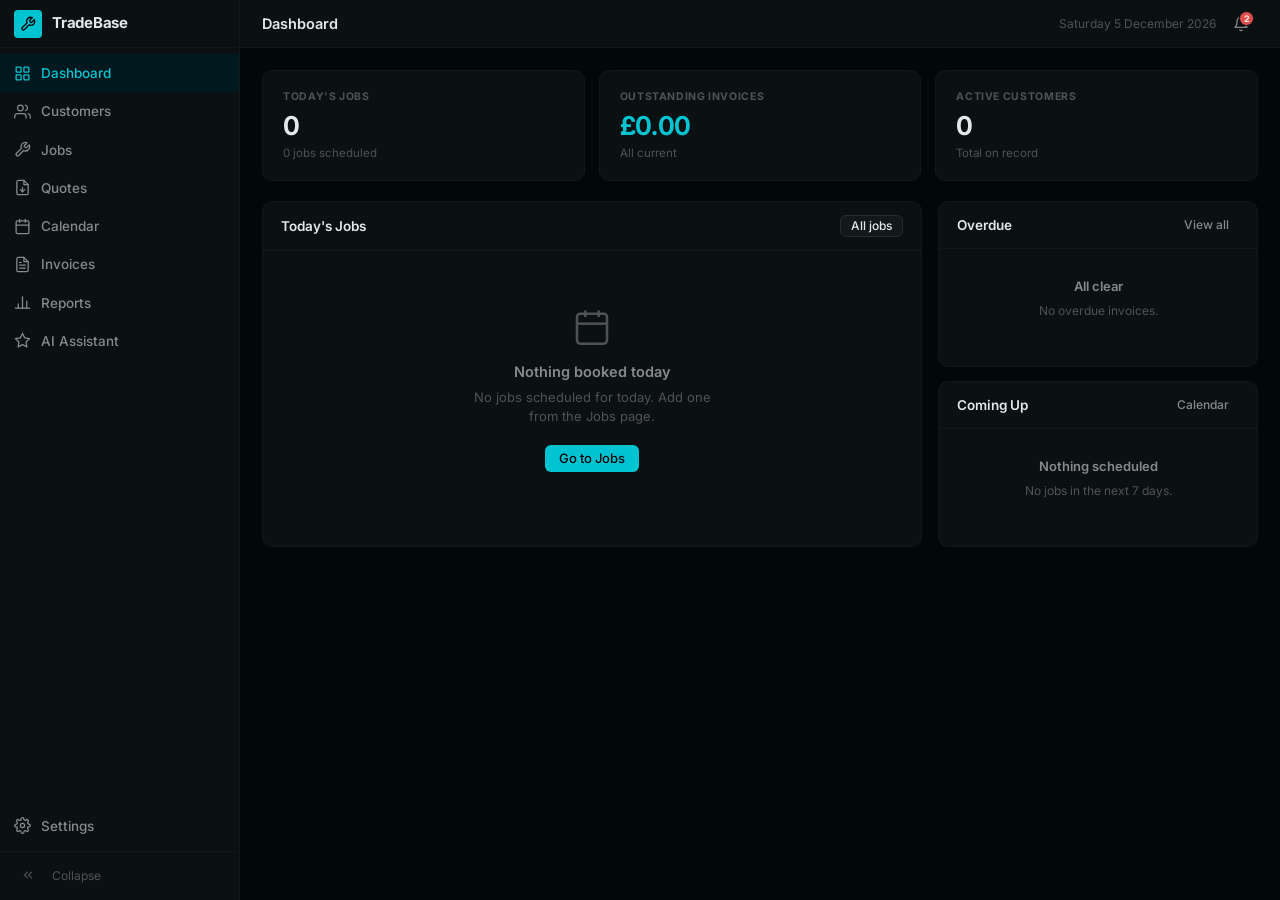
==== index.html @ b0aaab9b "Initial commit — TradeBase CRM Multi-page vanilla HTML/CSS/JS tradesman CRM. Features: Dashboard, Cu" ====
<!DOCTYPE html>
<html lang="en">
<head>
  <meta charset="UTF-8">
  <meta name="viewport" content="width=device-width, initial-scale=1.0">
  <title>Dashboard — TradeBase</title>
  <link rel="preconnect" href="https://fonts.googleapis.com">
  <link href="https://fonts.googleapis.com/css2?family=Inter:wght@400;500;600;700&display=swap" rel="stylesheet">
  <link rel="stylesheet" href="style.css">
</head>
<body>
<div class="app">
  <div id="sidebarMount"></div>

  <div class="main">
    <header class="topbar">
      <span class="page-title">Dashboard</span>
      <div class="topbar-right">
        <span id="todayLabel" style="font-size:12px;color:var(--text-3)"></span>
      </div>
    </header>
    <main class="content">

      <div class="stats-row">
        <div class="stat-block">
          <div class="stat-label">Today's Jobs</div>
          <div class="stat-value" id="statToday">0</div>
          <div class="stat-sub" id="statTodaySub"></div>
        </div>
        <div class="stat-block stat-accent">
          <div class="stat-label">Outstanding Invoices</div>
          <div class="stat-value" id="statUnpaid">£0</div>
          <div class="stat-sub" id="statUnpaidSub"></div>
        </div>
        <div class="stat-block">
          <div class="stat-label">Active Customers</div>
          <div class="stat-value" id="statCustomers">0</div>
          <div class="stat-sub">Total on record</div>
        </div>
      </div>

      <div class="dash-grid">

        <!-- Today's jobs -->
        <div class="tbl-wrap">
          <div class="tbl-top">
            <span class="tbl-title">Today's Jobs</span>
            <a href="jobs.html" class="btn btn-secondary btn-sm">All jobs</a>
          </div>
          <table>
            <thead>
              <tr>
                <th>Job</th>
                <th>Customer</th>
                <th>Location</th>
                <th>Status</th>
              </tr>
            </thead>
            <tbody id="todayJobsTbody"></tbody>
          </table>
          <div id="todayEmpty" class="empty" style="display:none">
            <svg class="empty-icon" viewBox="0 0 24 24" fill="none" stroke="currentColor" stroke-width="1.5"><rect x="3" y="4" width="18" height="18" rx="2"/><line x1="16" y1="2" x2="16" y2="6"/><line x1="8" y1="2" x2="8" y2="6"/><line x1="3" y1="10" x2="21" y2="10"/></svg>
            <p class="empty-title">Nothing booked today</p>
            <p class="empty-desc">No jobs scheduled for today. Add one from the Jobs page.</p>
            <a href="jobs.html" class="btn btn-primary">Go to Jobs</a>
          </div>
        </div>

        <!-- Right column -->
        <div style="display:flex;flex-direction:column;gap:14px">

          <!-- Overdue invoices -->
          <div class="tbl-wrap">
            <div class="tbl-top">
              <span class="tbl-title">Overdue</span>
              <a href="invoices.html" class="btn btn-ghost btn-sm">View all</a>
            </div>
            <div id="overdueList" style="padding:0 18px 4px"></div>
            <div id="overdueEmpty" class="empty" style="display:none;padding:28px 16px">
              <p class="empty-title" style="font-size:13px">All clear</p>
              <p class="empty-desc" style="font-size:12px">No overdue invoices.</p>
            </div>
          </div>

          <!-- Upcoming jobs -->
          <div class="tbl-wrap">
            <div class="tbl-top">
              <span class="tbl-title">Coming Up</span>
              <a href="calendar.html" class="btn btn-ghost btn-sm">Calendar</a>
            </div>
            <div id="upcomingList" style="padding:0 18px 4px"></div>
            <div id="upcomingEmpty" class="empty" style="display:none;padding:28px 16px">
              <p class="empty-title" style="font-size:13px">Nothing scheduled</p>
              <p class="empty-desc" style="font-size:12px">No jobs in the next 7 days.</p>
            </div>
          </div>

        </div>
      </div>

    </main>
  </div>
</div>

<div class="toast-wrap" id="toastWrap"></div>
<script src="app.js"></script>
<script>
document.getElementById('sidebarMount').outerHTML = sidebarHtml('index.html');

function render() {
  const jobs      = DB.getJobs();
  const invoices  = DB.getInvoices();
  const customers = DB.getCustomers();
  const now       = todayISO();

  // Date label
  document.getElementById('todayLabel').textContent =
    new Date().toLocaleDateString('en-GB', { weekday: 'long', day: 'numeric', month: 'long', year: 'numeric' });

  // Stats
  const todayJobs = jobs.filter(j => j.date === now);
  const unpaid    = invoices.filter(i => i.status === 'sent' || i.status === 'overdue');
  const unpaidAmt = unpaid.reduce((s, i) => s + (i.total || 0), 0);
  const overdueCount = invoices.filter(i => i.status === 'overdue').length;

  countUp(document.getElementById('statToday'),     String(todayJobs.length));
  document.getElementById('statTodaySub').textContent = todayJobs.length === 1 ? '1 job scheduled' : `${todayJobs.length} jobs scheduled`;
  countUp(document.getElementById('statUnpaid'),    fmtMoney(unpaidAmt));
  document.getElementById('statUnpaidSub').textContent = overdueCount > 0 ? `${overdueCount} overdue` : 'All current';
  countUp(document.getElementById('statCustomers'), String(customers.length));

  // Today's jobs table
  const tbody = document.getElementById('todayJobsTbody');
  const emptyEl = document.getElementById('todayEmpty');
  if (todayJobs.length === 0) {
    tbody.closest('table').style.display = 'none';
    emptyEl.style.display = 'flex';
  } else {
    tbody.closest('table').style.display = '';
    emptyEl.style.display = 'none';
    tbody.innerHTML = todayJobs.map(j => {
      const c = DB.getCustomer(j.customerId);
      return `<tr>
        <td><span style="font-weight:500">${escHtml(j.title)}</span></td>
        <td class="td-muted">${escHtml(c?.name || '—')}</td>
        <td class="td-muted" style="max-width:130px;overflow:hidden;text-overflow:ellipsis;white-space:nowrap">${escHtml(j.location || '—')}</td>
        <td>${badge(j.status)}</td>
      </tr>`;
    }).join('');
  }

  // Overdue invoices
  const overdueInvs = invoices.filter(i => i.status === 'overdue');
  const overdueList = document.getElementById('overdueList');
  const overdueEmpty = document.getElementById('overdueEmpty');
  if (overdueInvs.length === 0) {
    overdueList.style.display = 'none';
    overdueEmpty.style.display = 'flex';
  } else {
    overdueList.style.display = '';
    overdueEmpty.style.display = 'none';
    overdueList.innerHTML = overdueInvs.map(inv => {
      const c = DB.getCustomer(inv.customerId);
      return `<div class="activity-item" style="cursor:pointer" onclick="window.location='invoices.html'">
        <div class="activity-dot" style="background:var(--s-due)"></div>
        <div style="flex:1">
          <div class="activity-text"><strong>${escHtml(inv.number)}</strong> — ${escHtml(c?.name || '?')}</div>
          <div class="activity-time">Due ${fmtDate(inv.dueAt)} &middot; ${fmtMoney(inv.total)}</div>
        </div>
        <span class="badge badge-overdue">Overdue</span>
      </div>`;
    }).join('');
  }

  // Upcoming jobs (next 7 days, not today)
  const sevenDays = Array.from({ length: 7 }, (_, i) => {
    const d = new Date(); d.setDate(d.getDate() + i + 1); return d.toISOString().slice(0, 10);
  });
  const upcoming = jobs.filter(j => sevenDays.includes(j.date) && j.status !== 'completed' && j.status !== 'invoiced')
                       .sort((a, b) => a.date.localeCompare(b.date)).slice(0, 5);
  const upList  = document.getElementById('upcomingList');
  const upEmpty = document.getElementById('upcomingEmpty');
  if (upcoming.length === 0) {
    upList.style.display = 'none';
    upEmpty.style.display = 'flex';
  } else {
    upList.style.display = '';
    upEmpty.style.display = 'none';
    upList.innerHTML = upcoming.map(j => {
      const c = DB.getCustomer(j.customerId);
      return `<div class="activity-item">
        <div class="activity-dot"></div>
        <div style="flex:1">
          <div class="activity-text"><strong>${escHtml(j.title)}</strong> — ${escHtml(c?.name || '?')}</div>
          <div class="activity-time">${fmtDate(j.date)}</div>
        </div>
        ${badge(j.status)}
      </div>`;
    }).join('');
  }
}

render();
</script>
</body>
</html>
---- style.css ----
/* TradeBase CRM — Design System */

/* === TOKENS === */
:root {
  --bg:            oklch(0.12 0.012 220);
  --surface:       oklch(0.17 0.010 220);
  --surface-2:     oklch(0.21 0.010 220);
  --surface-3:     oklch(0.26 0.008 220);
  --border:        oklch(0.29 0.008 220);
  --border-subtle: oklch(0.20 0.007 220);

  --text-1: oklch(0.93 0.006 210);
  --text-2: oklch(0.63 0.005 210);
  --text-3: oklch(0.44 0.004 210);

  --accent:     oklch(0.72 0.18 200);
  --accent-dim: oklch(0.72 0.07 200);
  --accent-bg:  oklch(0.18 0.07 200);
  --accent-fg:  oklch(0.11 0.015 220);
  --accent-h:   oklch(0.78 0.18 200);

  --s-sched:    oklch(0.62 0.12 250);
  --s-sched-bg: oklch(0.17 0.05 250);
  --s-prog:     oklch(0.72 0.18 200);
  --s-prog-bg:  oklch(0.17 0.07 200);
  --s-done:     oklch(0.68 0.14 155);
  --s-done-bg:  oklch(0.17 0.05 155);
  --s-inv:      oklch(0.67 0.10 290);
  --s-inv-bg:   oklch(0.17 0.04 290);
  --s-draft:    oklch(0.50 0.005 210);
  --s-draft-bg: oklch(0.20 0.005 210);
  --s-sent:     oklch(0.62 0.12 250);
  --s-sent-bg:  oklch(0.17 0.05 250);
  --s-paid:     oklch(0.68 0.14 155);
  --s-paid-bg:  oklch(0.17 0.05 155);
  --s-due:      oklch(0.62 0.18 25);
  --s-due-bg:   oklch(0.17 0.07 25);

  --sidebar-w:   240px;
  --sidebar-col: 58px;
  --topbar-h:    48px;
  --r:    6px;
  --r-sm: 4px;
  --r-lg: 10px;

  --t-fast: 120ms ease-out;
  --t-mid:  200ms ease-out;
  --t-slow: 280ms ease-out;
}

/* === RESET === */
*, *::before, *::after { box-sizing: border-box; margin: 0; padding: 0; }
html { font-size: 14px; -webkit-font-smoothing: antialiased; text-rendering: optimizeLegibility; }
body {
  font-family: 'Inter', -apple-system, BlinkMacSystemFont, 'Segoe UI', system-ui, sans-serif;
  background: var(--bg);
  color: var(--text-1);
  line-height: 1.5;
  height: 100vh;
  overflow: hidden;
}
a { color: inherit; text-decoration: none; }
button { cursor: pointer; border: none; background: none; font: inherit; color: inherit; }
input, select, textarea { font: inherit; }

/* === LAYOUT === */
.app { display: flex; height: 100vh; overflow: hidden; }

/* === SIDEBAR === */
.sidebar {
  width: var(--sidebar-w);
  min-width: var(--sidebar-w);
  background: var(--surface);
  border-right: 1px solid var(--border-subtle);
  display: flex;
  flex-direction: column;
  transition: width var(--t-slow), min-width var(--t-slow);
  overflow: hidden;
  flex-shrink: 0;
}

.sidebar.collapsed {
  width: var(--sidebar-col);
  min-width: var(--sidebar-col);
}

.sidebar-header {
  display: flex;
  align-items: center;
  gap: 10px;
  padding: 0 14px;
  height: var(--topbar-h);
  border-bottom: 1px solid var(--border-subtle);
  overflow: hidden;
  white-space: nowrap;
  flex-shrink: 0;
}

.sidebar-logo {
  width: 28px;
  height: 28px;
  background: var(--accent);
  border-radius: var(--r-sm);
  display: flex;
  align-items: center;
  justify-content: center;
  flex-shrink: 0;
  color: var(--accent-fg);
}

.sidebar-brand {
  font-size: 15px;
  font-weight: 700;
  color: var(--text-1);
  letter-spacing: -0.015em;
  transition: opacity var(--t-mid);
}
.sidebar.collapsed .sidebar-brand { opacity: 0; pointer-events: none; }

.sidebar-nav {
  flex: 1;
  padding: 6px 0;
  overflow-y: auto;
  overflow-x: hidden;
}

.nav-item {
  display: flex;
  align-items: center;
  gap: 10px;
  padding: 9px 14px;
  color: var(--text-2);
  transition: color var(--t-fast), background var(--t-fast);
  white-space: nowrap;
  font-size: 13.5px;
  font-weight: 500;
}
.nav-item:hover { color: var(--text-1); background: var(--surface-2); }
.nav-item.active { color: var(--accent); background: var(--accent-bg); }

.nav-icon { width: 17px; height: 17px; flex-shrink: 0; stroke-width: 1.8; }

.nav-label { transition: opacity var(--t-mid); }
.sidebar.collapsed .nav-label { opacity: 0; pointer-events: none; }

.sidebar-footer {
  padding: 10px 14px;
  border-top: 1px solid var(--border-subtle);
  display: flex;
  align-items: center;
  gap: 10px;
  overflow: hidden;
  white-space: nowrap;
  flex-shrink: 0;
}

.toggle-btn {
  width: 28px;
  height: 28px;
  border-radius: var(--r-sm);
  color: var(--text-3);
  display: flex;
  align-items: center;
  justify-content: center;
  flex-shrink: 0;
  transition: color var(--t-fast), background var(--t-fast);
}
.toggle-btn:hover { color: var(--text-1); background: var(--surface-2); }

.footer-label { font-size: 12px; color: var(--text-3); transition: opacity var(--t-mid); }
.sidebar.collapsed .footer-label { opacity: 0; }

/* === MAIN === */
.main { flex: 1; display: flex; flex-direction: column; overflow: hidden; min-width: 0; }

/* === TOPBAR === */
.topbar {
  height: var(--topbar-h);
  border-bottom: 1px solid var(--border-subtle);
  display: flex;
  align-items: center;
  gap: 12px;
  padding: 0 22px;
  flex-shrink: 0;
  background: var(--surface);
}

.page-title { font-size: 14.5px; font-weight: 600; color: var(--text-1); flex: 1; }

.topbar-right { display: flex; align-items: center; gap: 8px; }

/* === CONTENT === */
.content { flex: 1; overflow-y: auto; padding: 22px; }

/* === BUTTONS === */
.btn {
  display: inline-flex;
  align-items: center;
  gap: 6px;
  padding: 7px 14px;
  border-radius: var(--r);
  font-size: 13px;
  font-weight: 500;
  transition: background var(--t-fast), color var(--t-fast), opacity var(--t-fast);
  white-space: nowrap;
  line-height: 1;
}

.btn-primary { background: var(--accent); color: var(--accent-fg); }
.btn-primary:hover { background: var(--accent-h); }

.btn-secondary { background: var(--surface-2); color: var(--text-1); border: 1px solid var(--border); }
.btn-secondary:hover { background: var(--surface-3); }

.btn-ghost { background: transparent; color: var(--text-2); }
.btn-ghost:hover { background: var(--surface-2); color: var(--text-1); }

.btn-danger { background: var(--s-due-bg); color: var(--s-due); }
.btn-danger:hover { opacity: 0.8; }

.btn-sm { padding: 4px 10px; font-size: 12px; }
.btn-xs { padding: 2px 8px; font-size: 11.5px; }

.btn svg { width: 14px; height: 14px; }

/* === BADGES === */
.badge {
  display: inline-flex;
  align-items: center;
  gap: 5px;
  padding: 2px 8px;
  border-radius: 20px;
  font-size: 11px;
  font-weight: 600;
  letter-spacing: 0.03em;
  text-transform: uppercase;
  white-space: nowrap;
}
.badge::before {
  content: '';
  width: 5px;
  height: 5px;
  border-radius: 50%;
  background: currentColor;
  flex-shrink: 0;
}

.badge-scheduled { background: var(--s-sched-bg); color: var(--s-sched); }
.badge-inprogress { background: var(--s-prog-bg); color: var(--s-prog); }
.badge-completed  { background: var(--s-done-bg); color: var(--s-done); }
.badge-invoiced   { background: var(--s-inv-bg);  color: var(--s-inv); }
.badge-draft      { background: var(--s-draft-bg); color: var(--s-draft); }
.badge-sent       { background: var(--s-sent-bg); color: var(--s-sent); }
.badge-paid       { background: var(--s-paid-bg); color: var(--s-paid); }
.badge-overdue    { background: var(--s-due-bg);  color: var(--s-due); }

/* === TABLES === */
.tbl-wrap {
  background: var(--surface);
  border: 1px solid var(--border-subtle);
  border-radius: var(--r-lg);
  overflow: hidden;
}

.tbl-top {
  display: flex;
  align-items: center;
  justify-content: space-between;
  padding: 13px 18px;
  border-bottom: 1px solid var(--border-subtle);
  gap: 12px;
  flex-wrap: wrap;
}

.tbl-title { font-size: 13.5px; font-weight: 600; }

.tbl-actions { display: flex; align-items: center; gap: 8px; }

table { width: 100%; border-collapse: collapse; }

thead th {
  text-align: left;
  padding: 9px 18px;
  font-size: 11px;
  font-weight: 600;
  color: var(--text-3);
  text-transform: uppercase;
  letter-spacing: 0.055em;
  border-bottom: 1px solid var(--border-subtle);
  white-space: nowrap;
}

tbody tr {
  border-bottom: 1px solid var(--border-subtle);
  transition: background var(--t-fast);
  cursor: default;
}
tbody tr:last-child { border-bottom: none; }
tbody tr:hover { background: var(--surface-2); }

tbody td {
  padding: 12px 18px;
  font-size: 13px;
  color: var(--text-1);
  vertical-align: middle;
}

.td-muted { color: var(--text-2); font-size: 12.5px; }
.td-num { font-variant-numeric: tabular-nums; }
.td-actions { text-align: right; }

/* === SEARCH === */
.search-wrap { position: relative; display: inline-flex; align-items: center; }
.search-icon { position: absolute; left: 9px; color: var(--text-3); pointer-events: none; width: 14px; height: 14px; }
.search-input {
  background: var(--surface-2);
  border: 1px solid var(--border);
  border-radius: var(--r);
  padding: 6px 11px 6px 30px;
  color: var(--text-1);
  font-size: 13px;
  transition: border-color var(--t-fast);
  width: 210px;
}
.search-input:focus { outline: none; border-color: var(--accent); }
.search-input::placeholder { color: var(--text-3); }

/* === FORM === */
.form-group { display: flex; flex-direction: column; gap: 5px; }

.form-label {
  font-size: 11px;
  font-weight: 600;
  color: var(--text-3);
  text-transform: uppercase;
  letter-spacing: 0.05em;
}

.form-ctrl {
  background: var(--surface-2);
  border: 1px solid var(--border);
  border-radius: var(--r);
  padding: 8px 11px;
  color: var(--text-1);
  font-size: 13.5px;
  transition: border-color var(--t-fast), background var(--t-fast);
  width: 100%;
}
.form-ctrl:focus { outline: none; border-color: var(--accent); background: var(--surface-3); }
.form-ctrl::placeholder { color: var(--text-3); }

select.form-ctrl {
  cursor: pointer;
  appearance: none;
  background-image: url("data:image/svg+xml,%3Csvg xmlns='http://www.w3.org/2000/svg' width='12' height='12' viewBox='0 0 24 24' fill='none' stroke='%23777' stroke-width='2.5'%3E%3Cpolyline points='6 9 12 15 18 9'%3E%3C/polyline%3E%3C/svg%3E");
  background-repeat: no-repeat;
  background-position: right 10px center;
  padding-right: 30px;
}

textarea.form-ctrl { resize: vertical; min-height: 72px; }

.form-grid { display: grid; grid-template-columns: 1fr 1fr; gap: 13px; }
.form-grid .span-2 { grid-column: span 2; }
.form-gap { display: flex; flex-direction: column; gap: 13px; }

.section-label {
  font-size: 10.5px;
  font-weight: 700;
  color: var(--text-3);
  text-transform: uppercase;
  letter-spacing: 0.07em;
  padding-bottom: 8px;
  border-bottom: 1px solid var(--border-subtle);
  margin-bottom: 12px;
  margin-top: 20px;
}
.section-label:first-child { margin-top: 0; }

/* === STATS === */
.stats-row {
  display: grid;
  grid-template-columns: repeat(3, 1fr);
  gap: 14px;
  margin-bottom: 20px;
}

.stat-block {
  background: var(--surface);
  border: 1px solid var(--border-subtle);
  border-radius: var(--r-lg);
  padding: 18px 20px;
}

.stat-label {
  font-size: 10.5px;
  font-weight: 700;
  color: var(--text-3);
  text-transform: uppercase;
  letter-spacing: 0.06em;
  margin-bottom: 8px;
}

.stat-value {
  font-size: 26px;
  font-weight: 700;
  color: var(--text-1);
  letter-spacing: -0.025em;
  line-height: 1;
  font-variant-numeric: tabular-nums;
}

.stat-sub { font-size: 11.5px; color: var(--text-3); margin-top: 6px; }
.stat-accent .stat-value { color: var(--accent); }

/* === DASHBOARD GRID === */
.dash-grid {
  display: grid;
  grid-template-columns: 1fr 320px;
  gap: 16px;
}

/* === ACTIVITY === */
.activity-item {
  display: flex;
  align-items: flex-start;
  gap: 11px;
  padding: 11px 0;
  border-bottom: 1px solid var(--border-subtle);
}
.activity-item:last-child { border-bottom: none; }

.activity-dot {
  width: 7px;
  height: 7px;
  border-radius: 50%;
  background: var(--accent-dim);
  flex-shrink: 0;
  margin-top: 5px;
}

.activity-text { font-size: 12.5px; color: var(--text-2); line-height: 1.45; }
.activity-text strong { color: var(--text-1); font-weight: 500; }
.activity-time { font-size: 11px; color: var(--text-3); margin-top: 2px; }

/* === FILTER CHIPS === */
.filter-bar { display: flex; align-items: center; gap: 6px; margin-bottom: 14px; flex-wrap: wrap; }

.chip {
  padding: 4px 12px;
  border-radius: 20px;
  font-size: 12px;
  font-weight: 500;
  background: var(--surface-2);
  color: var(--text-2);
  border: 1px solid var(--border-subtle);
  cursor: pointer;
  transition: all var(--t-fast);
}
.chip:hover { color: var(--text-1); background: var(--surface-3); }
.chip.active { background: var(--accent-bg); color: var(--accent); border-color: var(--accent-dim); }

/* === DRAWER === */
.overlay {
  position: fixed;
  inset: 0;
  background: oklch(0 0 0 / 0.55);
  z-index: 200;
  opacity: 0;
  pointer-events: none;
  transition: opacity var(--t-mid);
}
.overlay.open { opacity: 1; pointer-events: all; }

.drawer {
  position: fixed;
  top: 0; right: 0; bottom: 0;
  width: 520px;
  max-width: 100vw;
  background: var(--surface);
  border-left: 1px solid var(--border-subtle);
  z-index: 201;
  display: flex;
  flex-direction: column;
  transform: translateX(100%);
  transition: transform var(--t-slow);
}
.drawer.open { transform: translateX(0); }

.drawer-head {
  display: flex;
  align-items: center;
  justify-content: space-between;
  padding: 14px 20px;
  border-bottom: 1px solid var(--border-subtle);
  flex-shrink: 0;
}
.drawer-title { font-size: 14.5px; font-weight: 600; }

.close-btn {
  width: 28px; height: 28px;
  border-radius: var(--r);
  color: var(--text-3);
  display: flex; align-items: center; justify-content: center;
  transition: color var(--t-fast), background var(--t-fast);
}
.close-btn:hover { background: var(--surface-2); color: var(--text-1); }

.drawer-body { flex: 1; overflow-y: auto; padding: 20px; }

.drawer-foot {
  padding: 14px 20px;
  border-top: 1px solid var(--border-subtle);
  display: flex;
  justify-content: flex-end;
  gap: 8px;
  flex-shrink: 0;
}

/* === DETAIL FIELDS === */
.detail-field {
  display: flex;
  flex-direction: column;
  gap: 2px;
  padding: 9px 0;
  border-bottom: 1px solid var(--border-subtle);
}
.detail-field:last-child { border-bottom: none; }
.detail-key { font-size: 10.5px; font-weight: 700; color: var(--text-3); text-transform: uppercase; letter-spacing: 0.05em; }
.detail-val { font-size: 13.5px; color: var(--text-1); }
.detail-val.muted { color: var(--text-3); font-style: italic; }

/* === CALENDAR === */
.cal-header {
  display: flex;
  align-items: center;
  justify-content: space-between;
  margin-bottom: 18px;
}

.cal-nav { display: flex; align-items: center; gap: 10px; }
.cal-month { font-size: 16px; font-weight: 700; min-width: 170px; text-align: center; }

.cal-views {
  display: flex;
  background: var(--surface);
  border: 1px solid var(--border-subtle);
  border-radius: var(--r);
  overflow: hidden;
}
.cal-view-btn {
  padding: 6px 13px;
  font-size: 12.5px;
  font-weight: 500;
  color: var(--text-2);
  transition: background var(--t-fast), color var(--t-fast);
}
.cal-view-btn.active { background: var(--surface-2); color: var(--text-1); }

.cal-grid {
  background: var(--surface);
  border: 1px solid var(--border-subtle);
  border-radius: var(--r-lg);
  overflow: hidden;
}

.cal-days-row {
  display: grid;
  grid-template-columns: repeat(7, 1fr);
  border-bottom: 1px solid var(--border-subtle);
}
.cal-day-name {
  padding: 9px 0;
  text-align: center;
  font-size: 10.5px;
  font-weight: 700;
  color: var(--text-3);
  text-transform: uppercase;
  letter-spacing: 0.06em;
}

.cal-body { display: grid; grid-template-columns: repeat(7, 1fr); }

.cal-cell {
  min-height: 88px;
  padding: 7px;
  border-right: 1px solid var(--border-subtle);
  border-bottom: 1px solid var(--border-subtle);
}
.cal-cell:nth-child(7n) { border-right: none; }

.cal-num {
  font-size: 12px;
  font-weight: 600;
  color: var(--text-3);
  width: 22px;
  height: 22px;
  display: flex;
  align-items: center;
  justify-content: center;
  border-radius: 50%;
  margin-bottom: 3px;
}
.cal-num.today { background: var(--accent); color: var(--accent-fg); }
.cal-num.other-month { opacity: 0.35; }

.cal-evt {
  font-size: 10.5px;
  font-weight: 500;
  padding: 2px 5px;
  border-radius: 3px;
  margin-bottom: 2px;
  cursor: pointer;
  overflow: hidden;
  white-space: nowrap;
  text-overflow: ellipsis;
  transition: opacity var(--t-fast);
}
.cal-evt:hover { opacity: 0.75; }

.cal-evt-scheduled { background: var(--s-sched-bg); color: var(--s-sched); }
.cal-evt-inprogress { background: var(--s-prog-bg); color: var(--s-prog); }
.cal-evt-completed  { background: var(--s-done-bg); color: var(--s-done); }
.cal-evt-invoiced   { background: var(--s-inv-bg);  color: var(--s-inv); }

/* Week view */
.week-grid {
  background: var(--surface);
  border: 1px solid var(--border-subtle);
  border-radius: var(--r-lg);
  overflow: hidden;
}

.week-header {
  display: grid;
  grid-template-columns: repeat(7, 1fr);
  border-bottom: 1px solid var(--border-subtle);
}

.week-day-head {
  padding: 10px 8px;
  text-align: center;
  border-right: 1px solid var(--border-subtle);
}
.week-day-head:last-child { border-right: none; }
.week-day-name { font-size: 10.5px; font-weight: 700; color: var(--text-3); text-transform: uppercase; letter-spacing: 0.05em; }
.week-day-num {
  font-size: 18px;
  font-weight: 700;
  color: var(--text-2);
  margin-top: 2px;
  width: 34px;
  height: 34px;
  display: flex;
  align-items: center;
  justify-content: center;
  border-radius: 50%;
  margin: 4px auto 0;
}
.week-day-num.today { background: var(--accent); color: var(--accent-fg); }

.week-body {
  display: grid;
  grid-template-columns: repeat(7, 1fr);
  min-height: 400px;
}
.week-col {
  border-right: 1px solid var(--border-subtle);
  padding: 8px;
  min-height: 400px;
}
.week-col:last-child { border-right: none; }

/* === INVOICE LINE ITEMS === */
.line-tbl { width: 100%; border-collapse: collapse; }
.line-tbl th {
  text-align: left;
  padding: 6px 8px;
  font-size: 10.5px;
  font-weight: 700;
  color: var(--text-3);
  text-transform: uppercase;
  letter-spacing: 0.05em;
  border-bottom: 1px solid var(--border-subtle);
}
.line-tbl td { padding: 7px 8px; font-size: 13px; border-bottom: 1px solid var(--border-subtle); }
.line-tbl tfoot td {
  font-weight: 700;
  font-size: 14px;
  color: var(--text-1);
  border-top: 2px solid var(--border);
  border-bottom: none;
}
.line-tbl .line-del { color: var(--text-3); padding: 0 4px; transition: color var(--t-fast); }
.line-tbl .line-del:hover { color: var(--s-due); }

/* === EMPTY STATE === */
.empty {
  display: flex;
  flex-direction: column;
  align-items: center;
  justify-content: center;
  padding: 56px 24px;
  text-align: center;
}
.empty-icon { width: 40px; height: 40px; color: var(--text-3); margin-bottom: 14px; }
.empty-title { font-size: 14.5px; font-weight: 600; color: var(--text-2); margin-bottom: 5px; }
.empty-desc { font-size: 13px; color: var(--text-3); max-width: 260px; line-height: 1.5; margin-bottom: 18px; }

/* === CHAT === */
.chat-layout {
  display: grid;
  grid-template-columns: 1fr 270px;
  gap: 16px;
  height: calc(100vh - var(--topbar-h) - 44px);
}

.chat-main {
  display: flex;
  flex-direction: column;
  background: var(--surface);
  border: 1px solid var(--border-subtle);
  border-radius: var(--r-lg);
  overflow: hidden;
}

.chat-msgs {
  flex: 1;
  overflow-y: auto;
  padding: 18px 20px;
  display: flex;
  flex-direction: column;
  gap: 14px;
}

.chat-msg {
  display: flex;
  gap: 9px;
  max-width: 80%;
}
.chat-msg.user { align-self: flex-end; flex-direction: row-reverse; }

.chat-av {
  width: 26px;
  height: 26px;
  border-radius: var(--r-sm);
  display: flex;
  align-items: center;
  justify-content: center;
  flex-shrink: 0;
  font-size: 11px;
  font-weight: 700;
  background: var(--accent);
  color: var(--accent-fg);
}
.chat-msg.user .chat-av { background: var(--surface-3); color: var(--text-2); }

.chat-bubble {
  padding: 9px 13px;
  border-radius: 8px;
  font-size: 13px;
  line-height: 1.55;
  background: var(--surface-2);
  color: var(--text-1);
}
.chat-msg.user .chat-bubble { background: var(--accent-bg); }

.typing-dots {
  display: flex;
  gap: 4px;
  align-items: center;
  padding: 3px 0;
}
.typing-dot {
  width: 5px;
  height: 5px;
  border-radius: 50%;
  background: var(--text-3);
  animation: tdot 1.2s infinite;
}
.typing-dot:nth-child(2) { animation-delay: 0.2s; }
.typing-dot:nth-child(3) { animation-delay: 0.4s; }

@keyframes tdot {
  0%, 60%, 100% { opacity: 0.3; transform: translateY(0); }
  30% { opacity: 1; transform: translateY(-3px); }
}

.chat-input-row {
  padding: 12px 14px;
  border-top: 1px solid var(--border-subtle);
  display: flex;
  gap: 8px;
  align-items: flex-end;
}

.chat-textarea {
  flex: 1;
  background: var(--surface-2);
  border: 1px solid var(--border);
  border-radius: var(--r);
  padding: 9px 12px;
  color: var(--text-1);
  font-size: 13px;
  resize: none;
  min-height: 40px;
  max-height: 110px;
  transition: border-color var(--t-fast);
}
.chat-textarea:focus { outline: none; border-color: var(--accent); }
.chat-textarea::placeholder { color: var(--text-3); }

.chat-send {
  width: 36px;
  height: 36px;
  background: var(--accent);
  color: var(--accent-fg);
  border-radius: var(--r);
  display: flex;
  align-items: center;
  justify-content: center;
  flex-shrink: 0;
  transition: background var(--t-fast);
}
.chat-send:hover { background: var(--accent-h); }
.chat-send svg { width: 16px; height: 16px; }

.chat-side { display: flex; flex-direction: column; gap: 14px; }

.info-block {
  background: var(--surface);
  border: 1px solid var(--border-subtle);
  border-radius: var(--r-lg);
  padding: 14px;
}
.info-block-title {
  font-size: 10.5px;
  font-weight: 700;
  color: var(--text-3);
  text-transform: uppercase;
  letter-spacing: 0.06em;
  margin-bottom: 10px;
}

.qa-btn {
  display: flex;
  align-items: center;
  gap: 8px;
  padding: 7px 9px;
  border-radius: var(--r);
  font-size: 12.5px;
  color: var(--text-2);
  transition: background var(--t-fast), color var(--t-fast);
  cursor: pointer;
  width: 100%;
  text-align: left;
}
.qa-btn:hover { background: var(--surface-2); color: var(--text-1); }
.qa-btn svg { width: 13px; height: 13px; color: var(--text-3); flex-shrink: 0; }

/* === TOAST === */
.toast-wrap {
  position: fixed;
  bottom: 18px;
  right: 18px;
  z-index: 9999;
  display: flex;
  flex-direction: column;
  gap: 7px;
  pointer-events: none;
}

.toast {
  padding: 11px 16px;
  background: var(--surface-3);
  border: 1px solid var(--border);
  border-radius: var(--r-lg);
  font-size: 13px;
  color: var(--text-1);
  display: flex;
  align-items: center;
  gap: 8px;
  animation: toastin 250ms ease-out;
  min-width: 220px;
  box-shadow: 0 4px 20px oklch(0 0 0 / 0.35);
  pointer-events: all;
}
.toast-ok  { border-color: var(--s-done); }
.toast-err { border-color: var(--s-due); }

@keyframes toastin {
  from { opacity: 0; transform: translateY(8px); }
  to   { opacity: 1; transform: translateY(0); }
}

/* === SCROLLBAR === */
::-webkit-scrollbar { width: 5px; height: 5px; }
::-webkit-scrollbar-track { background: transparent; }
::-webkit-scrollbar-thumb { background: var(--border); border-radius: 3px; }
::-webkit-scrollbar-thumb:hover { background: var(--surface-3); }

/* === RESPONSIVE === */
@media (max-width: 880px) {
  .sidebar {
    position: fixed;
    top: 0; left: 0; bottom: 0;
    z-index: 300;
    transform: translateX(-100%);
    transition: transform var(--t-slow);
    width: var(--sidebar-w) !important;
    min-width: var(--sidebar-w) !important;
  }
  .sidebar.mob-open { transform: translateX(0); }
  .sidebar.collapsed .nav-label { opacity: 1; }
  .sidebar.collapsed .sidebar-brand { opacity: 1; }
  .main { width: 100%; }
  .stats-row { grid-template-columns: 1fr 1fr; }
  .dash-grid { grid-template-columns: 1fr; }
  .chat-layout { grid-template-columns: 1fr; height: auto; }
  .form-grid { grid-template-columns: 1fr; }
  .form-grid .span-2 { grid-column: 1; }
}

@media (max-width: 560px) {
  .stats-row { grid-template-columns: 1fr; }
  .drawer { width: 100%; }
}

/* === MOBILE HAMBURGER === */
.ham-btn {
  display: none;
  width: 32px;
  height: 32px;
  border-radius: var(--r);
  color: var(--text-2);
  align-items: center;
  justify-content: center;
  flex-shrink: 0;
  transition: color var(--t-fast), background var(--t-fast);
}
.ham-btn:hover { color: var(--text-1); background: var(--surface-2); }

@media (max-width: 880px) {
  .ham-btn { display: flex; }
}

/* === MOBILE OVERLAY FOR SIDEBAR === */
.mob-overlay {
  position: fixed;
  inset: 0;
  background: oklch(0 0 0 / 0.55);
  z-index: 299;
  opacity: 0;
  pointer-events: none;
  transition: opacity var(--t-mid);
}
.mob-overlay.open { opacity: 1; pointer-events: all; }

/* === TABLE SCROLL ON MOBILE === */
@media (max-width: 640px) {
  .tbl-wrap { overflow-x: auto; }
  table { min-width: 480px; }
  .content { padding: 12px; }
  .stats-row { gap: 10px; }
  .stat-block { padding: 14px 16px; }
  .stat-value { font-size: 22px; }
  .tbl-top { flex-wrap: wrap; gap: 8px; }
  .search-input { width: 100%; }
  .filter-bar { gap: 5px; }
  .chip { padding: 3px 10px; font-size: 11.5px; }
  .cal-cell { min-height: 60px; padding: 4px; }
  .cal-evt { font-size: 9.5px; padding: 1px 4px; }
  .chat-layout { grid-template-columns: 1fr; height: auto; }
  .chat-side { display: none; }
  .chat-main { height: calc(100vh - var(--topbar-h) - 80px); min-height: 400px; }
}

/* === QUOTE BADGES === */
.badge-accepted  { background: var(--s-done-bg); color: var(--s-done); }
.badge-declined  { background: var(--s-due-bg);  color: var(--s-due); }
.badge-converted { background: var(--s-inv-bg);  color: var(--s-inv); }

/* === SETTINGS PAGE === */
.settings-grid {
  display: grid;
  grid-template-columns: 1fr 1fr;
  gap: 16px;
  max-width: 760px;
}
@media (max-width: 640px) {
  .settings-grid { grid-template-columns: 1fr; }
}

.settings-card {
  background: var(--surface);
  border: 1px solid var(--border-subtle);
  border-radius: var(--r-lg);
  padding: 20px;
}
.settings-card.full { grid-column: span 2; }
@media (max-width: 640px) {
  .settings-card.full { grid-column: 1; }
}

.settings-card-title {
  font-size: 13px;
  font-weight: 600;
  color: var(--text-1);
  margin-bottom: 16px;
  padding-bottom: 10px;
  border-bottom: 1px solid var(--border-subtle);
}

/* === AI KEY SETUP === */
.ai-setup {
  display: flex;
  flex-direction: column;
  align-items: center;
  justify-content: center;
  height: 100%;
  padding: 40px 20px;
  text-align: center;
  gap: 14px;
}
.ai-setup-icon {
  width: 48px;
  height: 48px;
  background: var(--accent-bg);
  border-radius: 50%;
  display: flex;
  align-items: center;
  justify-content: center;
  color: var(--accent);
}
.ai-setup h2 { font-size: 18px; font-weight: 700; }
.ai-setup p { font-size: 13px; color: var(--text-2); max-width: 360px; line-height: 1.55; }
.ai-setup .form-ctrl { max-width: 380px; text-align: center; font-family: monospace; font-size: 13px; }

/* === TOOL CALL BUBBLE === */
.tool-bubble {
  background: var(--surface-3);
  border: 1px solid var(--border);
  border-radius: var(--r);
  padding: 8px 12px;
  font-size: 12px;
  color: var(--text-3);
  font-family: monospace;
  margin-top: 6px;
}

/* ================================================================
   ANIMATION SYSTEM
   product register: state-conveyance, feedback, no choreography
   ================================================================ */

:root {
  --ease-out-quart: cubic-bezier(0.25, 1, 0.5, 1);
  --ease-out-quint: cubic-bezier(0.22, 1, 0.36, 1);
  --ease-out-expo:  cubic-bezier(0.16, 1, 0.3, 1);
}

/* === PAGE ENTRANCE ===
   Fade + rise on load. Stats first, table second.
   Conveys hierarchy, not choreography. */

@keyframes fadeUp {
  from { opacity: 0; transform: translateY(9px); }
  to   { opacity: 1; transform: translateY(0); }
}

.stats-row {
  animation: fadeUp 380ms var(--ease-out-quint) 30ms both;
}

.tbl-wrap {
  animation: fadeUp 380ms var(--ease-out-quint) 80ms both;
}

.dash-grid {
  animation: fadeUp 380ms var(--ease-out-quint) 80ms both;
}

.filter-bar {
  animation: fadeUp 320ms var(--ease-out-quint) 40ms both;
}

.settings-grid {
  animation: fadeUp 380ms var(--ease-out-quint) 30ms both;
}

.chat-layout {
  animation: fadeUp 360ms var(--ease-out-quint) 30ms both;
}

.cal-header, .cal-grid, .week-grid {
  animation: fadeUp 360ms var(--ease-out-quint) both;
}
.cal-grid, .week-grid { animation-delay: 60ms; }

/* === BUTTON MICRO-PRESS ===
   80ms — faster than the eye reads, felt not seen. */

.btn:active:not([disabled]):not(.no-press) {
  transform: scale(0.965);
  transition: transform 70ms var(--ease-out-expo) !important;
}

.chip:active {
  transform: scale(0.93);
  transition: transform 70ms var(--ease-out-expo) !important;
}

.nav-item:active {
  opacity: 0.75;
  transition: opacity 60ms var(--ease-out-expo) !important;
}

/* === DRAWER BODY ENTRANCE ===
   Fires when .drawer-body gets .animating class via JS.
   Content inside the drawer floats up as the panel slides in. */

@keyframes drawerBodyIn {
  from { opacity: 0; transform: translateY(8px); }
  to   { opacity: 1; transform: translateY(0); }
}

.drawer-body.animating {
  animation: drawerBodyIn 260ms var(--ease-out-quint) 80ms both;
}

/* === TOAST REFINEMENT ===
   Slides in from the right. Override the previous simple keyframe. */

@keyframes toastin {
  from { opacity: 0; transform: translateX(16px); }
  to   { opacity: 1; transform: translateX(0); }
}

.toast {
  animation: toastin 260ms var(--ease-out-quint) both;
}

/* === CHAT MESSAGE ENTRANCE ===
   Each bubble slides up as it arrives. */

@keyframes chatMsgIn {
  from { opacity: 0; transform: translateY(7px); }
  to   { opacity: 1; transform: translateY(0); }
}

.chat-msg {
  animation: chatMsgIn 220ms var(--ease-out-quint) both;
}

/* === EMPTY STATE FLOAT ===
   Very slow — calming, not distracting. */

.empty-icon {
  animation: iconFloat 3.4s ease-in-out infinite;
}

@keyframes iconFloat {
  0%, 100% { transform: translateY(0px); }
  50%       { transform: translateY(-8px); }
}

/* === STATUS BADGE PULSE ===
   Applied via JS (.badge-pulse) when a status is changed.
   Brief scale — confirms the action landed. */

@keyframes badgePulse {
  0%   { transform: scale(1); }
  35%  { transform: scale(1.15); }
  100% { transform: scale(1); }
}

.badge-pulse {
  animation: badgePulse 260ms var(--ease-out-quint);
}

/* === STAT COUNT ===
   Applied via JS to stat values while counting.
   Accent tint during animation, resolves on completion. */

.stat-value.counting {
  color: var(--accent) !important;
  transition: color 400ms var(--ease-out-quint);
}

/* === CALENDAR EVENT HOVER ===
   Subtle lift — reinforces clickability. */

.cal-evt {
  transition: opacity var(--t-fast), transform 150ms var(--ease-out-quint) !important;
}
.cal-evt:hover {
  opacity: 0.78;
  transform: scale(1.02) !important;
}

/* === OVERLAY / BACKDROP ===
   Already uses CSS transition — override timing to match system. */

.overlay, .mob-overlay {
  transition: opacity 220ms var(--ease-out-quint) !important;
}

/* === SIDEBAR COLLAPSE ===
   Smooth panel width + label fade. */

.sidebar {
  transition: width 280ms var(--ease-out-quint), min-width 280ms var(--ease-out-quint) !important;
}

/* === PREFERS-REDUCED-MOTION ===
   Accessibility: strip all animation for users who need it. */

@media (prefers-reduced-motion: reduce) {
  *, *::before, *::after {
    animation-duration: 0.01ms !important;
    animation-iteration-count: 1 !important;
    transition-duration: 0.01ms !important;
    scroll-behavior: auto !important;
  }
}

/* ── NOTIFICATION BELL ────────────────────────────────────────────── */

.notif-bell-wrap {
  position: relative;
}

.notif-bell {
  display: flex;
  align-items: center;
  justify-content: center;
  width: 34px;
  height: 34px;
  border-radius: var(--r);
  color: var(--text-2);
  transition: background var(--t-fast), color var(--t-fast);
  position: relative;
  flex-shrink: 0;
}
.notif-bell:hover { background: var(--surface-2); color: var(--text-1); }

.notif-badge {
  position: absolute;
  top: 4px;
  right: 4px;
  background: var(--s-due);
  color: oklch(0.97 0.004 50);
  border-radius: 10px;
  font-size: 9px;
  font-weight: 700;
  min-width: 15px;
  height: 15px;
  display: none;
  align-items: center;
  justify-content: center;
  padding: 0 3px;
  line-height: 1;
  border: 1.5px solid var(--surface);
}

.notif-panel {
  position: absolute;
  top: calc(100% + 6px);
  right: 0;
  width: 300px;
  background: var(--surface-2);
  border: 1px solid var(--border);
  border-radius: var(--r-lg);
  box-shadow: 0 16px 48px oklch(0 0 0 / 0.5);
  z-index: 200;
  overflow: hidden;
  opacity: 0;
  pointer-events: none;
  transform: translateY(-6px) scale(0.98);
  transform-origin: top right;
  transition: opacity 160ms var(--ease-out-quart), transform 160ms var(--ease-out-quart);
}
.notif-panel.open {
  opacity: 1;
  pointer-events: auto;
  transform: translateY(0) scale(1);
}

.notif-panel-header {
  padding: 13px 15px 10px;
  font-size: 11px;
  font-weight: 700;
  color: var(--text-3);
  letter-spacing: 0.07em;
  text-transform: uppercase;
  border-bottom: 1px solid var(--border-subtle);
}

.notif-item {
  display: flex;
  align-items: flex-start;
  gap: 10px;
  padding: 11px 15px;
  cursor: pointer;
  transition: background var(--t-fast);
  border-bottom: 1px solid var(--border-subtle);
}
.notif-item:last-child { border-bottom: none; }
.notif-item:hover { background: var(--surface-3); }

.notif-dot {
  width: 7px;
  height: 7px;
  border-radius: 50%;
  margin-top: 5px;
  flex-shrink: 0;
}
.notif-dot-red    { background: var(--s-due); }
.notif-dot-amber  { background: var(--accent); }
.notif-dot-yellow { background: oklch(0.82 0.16 85); }

.notif-text { font-size: 12.5px; color: var(--text-1); line-height: 1.4; font-weight: 500; }
.notif-sub  { font-size: 11.5px; color: var(--text-3); margin-top: 2px; }

.notif-empty {
  padding: 24px 15px;
  text-align: center;
  font-size: 13px;
  color: var(--text-3);
}

/* ── REPORTS PAGE ─────────────────────────────────────────────────── */

.stats-row-4 { grid-template-columns: repeat(4, 1fr); }

.reports-grid {
  display: grid;
  grid-template-columns: 1fr 1fr;
  gap: 14px;
  margin-top: 14px;
}

.chart-card {
  background: var(--surface);
  border: 1px solid var(--border-subtle);
  border-radius: var(--r-lg);
  padding: 20px 20px 16px;
}

.chart-title {
  font-size: 12px;
  font-weight: 700;
  color: var(--text-3);
  text-transform: uppercase;
  letter-spacing: 0.06em;
  margin-bottom: 16px;
}

.chart-legend {
  display: flex;
  flex-direction: column;
  gap: 8px;
}

.legend-item {
  display: flex;
  align-items: center;
  gap: 8px;
  font-size: 12px;
  color: var(--text-2);
}

.legend-dot {
  width: 8px;
  height: 8px;
  border-radius: 2px;
  flex-shrink: 0;
}

canvas { display: block; }

@media (max-width: 720px) {
  .reports-grid { grid-template-columns: 1fr; }
  .stats-row-4  { grid-template-columns: repeat(2, 1fr); }
}

/* ── COMMAND PALETTE ─────────────────────────────────────────────── */

.cmd-overlay {
  position: fixed;
  inset: 0;
  background: oklch(0 0 0 / 0.52);
  z-index: 1000;
  display: flex;
  align-items: flex-start;
  justify-content: center;
  padding-top: 16vh;
  opacity: 0;
  pointer-events: none;
  transition: opacity 130ms;
  backdrop-filter: blur(3px);
  -webkit-backdrop-filter: blur(3px);
}
.cmd-overlay.open { opacity: 1; pointer-events: auto; }

.cmd-modal {
  width: 100%;
  max-width: 560px;
  margin: 0 16px;
  background: var(--surface-2);
  border: 1px solid var(--border);
  border-radius: 14px;
  box-shadow: 0 28px 80px oklch(0 0 0 / 0.55);
  overflow: hidden;
  transform: translateY(-10px) scale(0.97);
  transition: transform 160ms var(--ease-out-quart);
}
.cmd-overlay.open .cmd-modal { transform: translateY(0) scale(1); }

.cmd-input-wrap {
  display: flex;
  align-items: center;
  gap: 10px;
  padding: 13px 15px;
  border-bottom: 1px solid var(--border-subtle);
}

.cmd-input {
  flex: 1;
  background: none;
  border: none;
  outline: none;
  font-size: 15px;
  color: var(--text-1);
  caret-color: var(--accent);
}
.cmd-input::placeholder { color: var(--text-3); }

.cmd-esc-key {
  font-size: 10px;
  padding: 2px 6px;
  background: var(--surface-3);
  border: 1px solid var(--border);
  border-radius: 4px;
  color: var(--text-3);
  font-family: inherit;
  flex-shrink: 0;
}

.cmd-body {
  max-height: 360px;
  overflow-y: auto;
  padding-bottom: 6px;
}

.cmd-group-label {
  padding: 10px 14px 3px;
  font-size: 10.5px;
  font-weight: 700;
  color: var(--text-3);
  text-transform: uppercase;
  letter-spacing: 0.07em;
}

.cmd-item {
  display: flex;
  align-items: center;
  gap: 10px;
  padding: 8px 12px;
  cursor: pointer;
  transition: background 80ms;
  user-select: none;
}
.cmd-item:hover { background: var(--surface-3); }
.cmd-item.selected { background: var(--accent-bg); }

.cmd-item-icon {
  width: 30px;
  height: 30px;
  border-radius: 8px;
  background: var(--surface-3);
  display: flex;
  align-items: center;
  justify-content: center;
  color: var(--text-2);
  flex-shrink: 0;
}
.cmd-item.selected .cmd-item-icon { background: var(--accent-bg); color: var(--accent); }

.cmd-item-text { flex: 1; min-width: 0; }
.cmd-item-label { font-size: 13.5px; color: var(--text-1); white-space: nowrap; overflow: hidden; text-overflow: ellipsis; }
.cmd-item-sub   { font-size: 11.5px; color: var(--text-3); margin-top: 1px; white-space: nowrap; overflow: hidden; text-overflow: ellipsis; }
.cmd-item-hint  { font-size: 11.5px; color: var(--text-3); flex-shrink: 0; text-transform: capitalize; }

.cmd-empty {
  padding: 32px 16px;
  text-align: center;
  font-size: 13px;
  color: var(--text-3);
}

/* ── SITE LOG & PHOTOS ───────────────────────────────────────────── */

.site-note {
  display: flex;
  gap: 10px;
  padding: 10px 0;
  border-bottom: 1px solid var(--border-subtle);
}
.site-note:last-child { border-bottom: none; }

.site-note-dot {
  width: 6px;
  height: 6px;
  border-radius: 50%;
  background: var(--accent);
  margin-top: 7px;
  flex-shrink: 0;
}

.site-note-body { flex: 1; min-width: 0; }
.site-note-text { font-size: 13px; color: var(--text-1); line-height: 1.5; word-break: break-word; }
.site-note-time { font-size: 11px; color: var(--text-3); margin-top: 3px; }

.site-note-del {
  color: var(--text-3);
  cursor: pointer;
  font-size: 15px;
  line-height: 1;
  padding: 0 3px;
  border-radius: 3px;
  transition: color var(--t-fast);
  flex-shrink: 0;
}
.site-note-del:hover { color: var(--s-due); }

.photo-grid {
  display: grid;
  grid-template-columns: repeat(auto-fill, minmax(74px, 1fr));
  gap: 6px;
}

.photo-thumb {
  aspect-ratio: 1;
  border-radius: var(--r);
  overflow: hidden;
  cursor: pointer;
  background: var(--surface-3);
}
.photo-thumb img {
  width: 100%;
  height: 100%;
  object-fit: cover;
  display: block;
  transition: transform 200ms var(--ease-out-quart);
}
.photo-thumb:hover img { transform: scale(1.06); }

.photo-lightbox {
  position: fixed;
  inset: 0;
  background: oklch(0 0 0 / 0.88);
  z-index: 2000;
  display: flex;
  align-items: center;
  justify-content: center;
  cursor: zoom-out;
  backdrop-filter: blur(8px);
  -webkit-backdrop-filter: blur(8px);
  animation: fadeIn 140ms ease both;
}
@keyframes fadeIn { from { opacity: 0; } to { opacity: 1; } }
.photo-lightbox img {
  max-width: 92vw;
  max-height: 88vh;
  border-radius: 8px;
  box-shadow: 0 32px 80px oklch(0 0 0 / 0.55);
}

.note-compose { margin-top: 8px; }
.note-compose textarea {
  width: 100%;
  background: var(--surface-3);
  border: 1px solid var(--border);
  border-radius: var(--r);
  color: var(--text-1);
  font-size: 13px;
  padding: 9px 11px;
  resize: none;
  outline: none;
  transition: border-color var(--t-fast);
  font-family: inherit;
  line-height: 1.5;
}
.note-compose textarea:focus { border-color: var(--accent); }
.note-compose-actions { display: flex; gap: 7px; margin-top: 7px; }
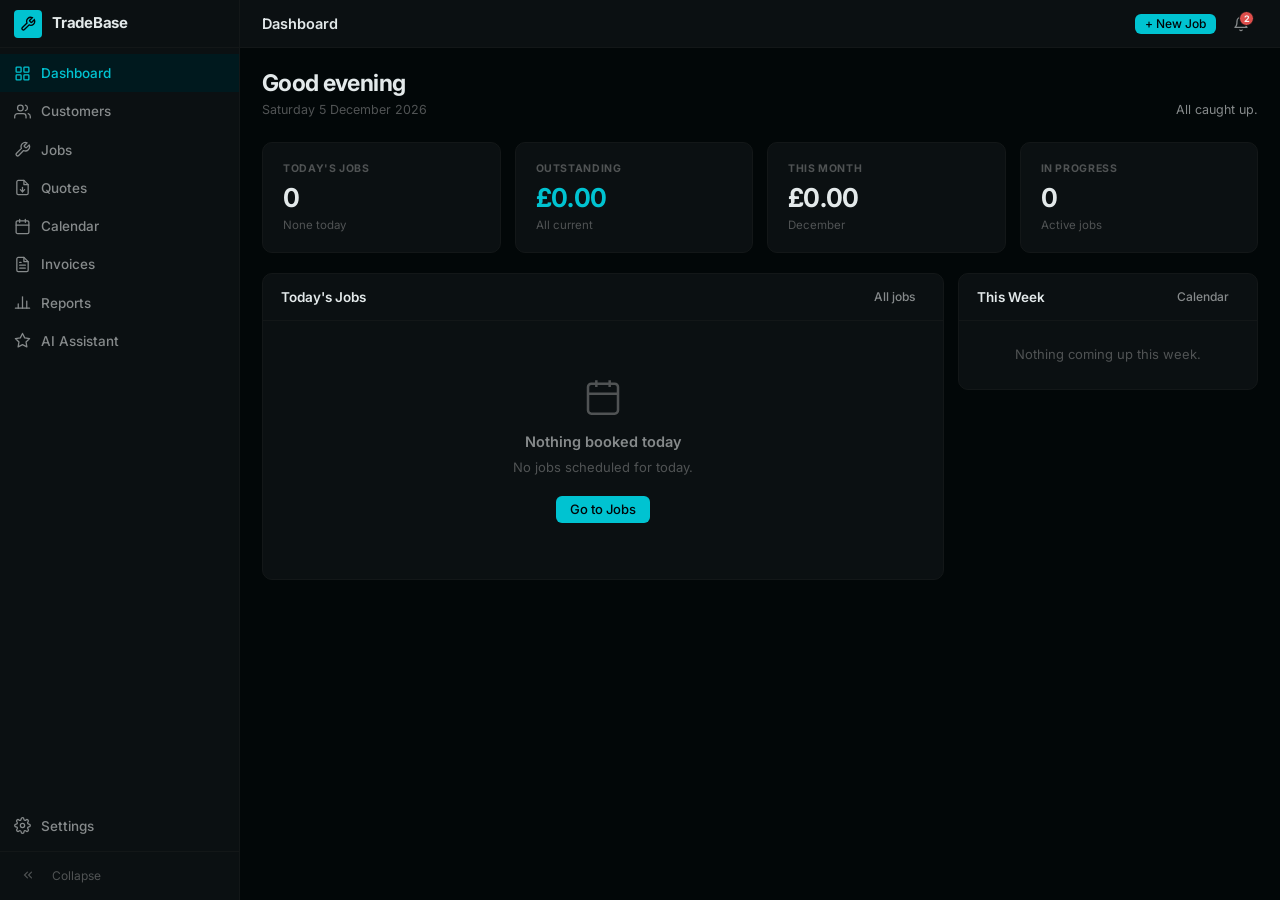
==== commit ee5bc486: "Redesign dashboard as a morning briefing Replace flat stats + table layout with a personalised greet" ====
--- a/index.html
+++ b/index.html
@@ -16,82 +16,77 @@
     <header class="topbar">
       <span class="page-title">Dashboard</span>
       <div class="topbar-right">
-        <span id="todayLabel" style="font-size:12px;color:var(--text-3)"></span>
+        <a href="jobs.html" class="btn btn-primary btn-sm" id="newJobBtn">+ New Job</a>
       </div>
     </header>
     <main class="content">
 
-      <div class="stats-row">
+      <!-- Morning briefing header -->
+      <div class="dash-greeting">
+        <div>
+          <div class="dash-greeting-name" id="greetingName">Good morning</div>
+          <div class="dash-greeting-date" id="greetingDate"></div>
+        </div>
+        <div class="dash-summary" id="dashSummary"></div>
+      </div>
+
+      <!-- Stats: 4 blocks -->
+      <div class="stats-row stats-row-4">
         <div class="stat-block">
           <div class="stat-label">Today's Jobs</div>
           <div class="stat-value" id="statToday">0</div>
           <div class="stat-sub" id="statTodaySub"></div>
         </div>
         <div class="stat-block stat-accent">
-          <div class="stat-label">Outstanding Invoices</div>
+          <div class="stat-label">Outstanding</div>
           <div class="stat-value" id="statUnpaid">£0</div>
           <div class="stat-sub" id="statUnpaidSub"></div>
         </div>
         <div class="stat-block">
-          <div class="stat-label">Active Customers</div>
-          <div class="stat-value" id="statCustomers">0</div>
-          <div class="stat-sub">Total on record</div>
-        </div>
-      </div>
-
+          <div class="stat-label">This Month</div>
+          <div class="stat-value" id="statMonth">£0</div>
+          <div class="stat-sub" id="statMonthLabel"></div>
+        </div>
+        <div class="stat-block">
+          <div class="stat-label">In Progress</div>
+          <div class="stat-value" id="statProgress">0</div>
+          <div class="stat-sub">Active jobs</div>
+        </div>
+      </div>
+
+      <!-- Main grid -->
       <div class="dash-grid">
 
-        <!-- Today's jobs -->
+        <!-- Today's jobs — cards -->
         <div class="tbl-wrap">
           <div class="tbl-top">
             <span class="tbl-title">Today's Jobs</span>
-            <a href="jobs.html" class="btn btn-secondary btn-sm">All jobs</a>
+            <a href="jobs.html" class="btn btn-ghost btn-sm">All jobs</a>
           </div>
-          <table>
-            <thead>
-              <tr>
-                <th>Job</th>
-                <th>Customer</th>
-                <th>Location</th>
-                <th>Status</th>
-              </tr>
-            </thead>
-            <tbody id="todayJobsTbody"></tbody>
-          </table>
+          <div id="todayJobsList" style="padding:8px 14px 14px"></div>
           <div id="todayEmpty" class="empty" style="display:none">
             <svg class="empty-icon" viewBox="0 0 24 24" fill="none" stroke="currentColor" stroke-width="1.5"><rect x="3" y="4" width="18" height="18" rx="2"/><line x1="16" y1="2" x2="16" y2="6"/><line x1="8" y1="2" x2="8" y2="6"/><line x1="3" y1="10" x2="21" y2="10"/></svg>
             <p class="empty-title">Nothing booked today</p>
-            <p class="empty-desc">No jobs scheduled for today. Add one from the Jobs page.</p>
+            <p class="empty-desc">No jobs scheduled for today.</p>
             <a href="jobs.html" class="btn btn-primary">Go to Jobs</a>
           </div>
         </div>
 
         <!-- Right column -->
-        <div style="display:flex;flex-direction:column;gap:14px">
-
-          <!-- Overdue invoices -->
+        <div style="display:flex;flex-direction:column;gap:12px">
+
+          <!-- Overdue banner (shown only when overdue invoices exist) -->
+          <div id="overdueAlert" style="display:none"></div>
+
+          <!-- This week timeline -->
           <div class="tbl-wrap">
             <div class="tbl-top">
-              <span class="tbl-title">Overdue</span>
-              <a href="invoices.html" class="btn btn-ghost btn-sm">View all</a>
-            </div>
-            <div id="overdueList" style="padding:0 18px 4px"></div>
-            <div id="overdueEmpty" class="empty" style="display:none;padding:28px 16px">
-              <p class="empty-title" style="font-size:13px">All clear</p>
-              <p class="empty-desc" style="font-size:12px">No overdue invoices.</p>
-            </div>
-          </div>
-
-          <!-- Upcoming jobs -->
-          <div class="tbl-wrap">
-            <div class="tbl-top">
-              <span class="tbl-title">Coming Up</span>
+              <span class="tbl-title">This Week</span>
               <a href="calendar.html" class="btn btn-ghost btn-sm">Calendar</a>
             </div>
-            <div id="upcomingList" style="padding:0 18px 4px"></div>
-            <div id="upcomingEmpty" class="empty" style="display:none;padding:28px 16px">
-              <p class="empty-title" style="font-size:13px">Nothing scheduled</p>
-              <p class="empty-desc" style="font-size:12px">No jobs in the next 7 days.</p>
+            <div id="upcomingTimeline" style="padding:6px 18px 14px"></div>
+            <div id="upcomingEmpty" style="display:none;padding:24px 18px;text-align:center">
+              <p style="font-size:13px;color:var(--text-3)">Nothing coming up this week.</p>
             </div>
           </div>
 
@@ -107,94 +102,155 @@
 <script>
 document.getElementById('sidebarMount').outerHTML = sidebarHtml('index.html');
 
+function quickStatus(jobId, status, event) {
+  event.stopPropagation();
+  const j = DB.getJob(jobId);
+  if (!j) return;
+  j.status = status;
+  DB.saveJob(j);
+  toast('Marked ' + { inprogress: 'in progress', completed: 'complete' }[status]);
+  render();
+}
+
 function render() {
-  const jobs      = DB.getJobs();
-  const invoices  = DB.getInvoices();
-  const customers = DB.getCustomers();
-  const now       = todayISO();
-
-  // Date label
-  document.getElementById('todayLabel').textContent =
-    new Date().toLocaleDateString('en-GB', { weekday: 'long', day: 'numeric', month: 'long', year: 'numeric' });
-
-  // Stats
-  const todayJobs = jobs.filter(j => j.date === now);
-  const unpaid    = invoices.filter(i => i.status === 'sent' || i.status === 'overdue');
-  const unpaidAmt = unpaid.reduce((s, i) => s + (i.total || 0), 0);
-  const overdueCount = invoices.filter(i => i.status === 'overdue').length;
-
-  countUp(document.getElementById('statToday'),     String(todayJobs.length));
-  document.getElementById('statTodaySub').textContent = todayJobs.length === 1 ? '1 job scheduled' : `${todayJobs.length} jobs scheduled`;
-  countUp(document.getElementById('statUnpaid'),    fmtMoney(unpaidAmt));
-  document.getElementById('statUnpaidSub').textContent = overdueCount > 0 ? `${overdueCount} overdue` : 'All current';
-  countUp(document.getElementById('statCustomers'), String(customers.length));
-
-  // Today's jobs table
-  const tbody = document.getElementById('todayJobsTbody');
-  const emptyEl = document.getElementById('todayEmpty');
-  if (todayJobs.length === 0) {
-    tbody.closest('table').style.display = 'none';
+  const jobs     = DB.getJobs();
+  const invoices = DB.getInvoices();
+  const now      = new Date();
+  const today    = todayISO();
+
+  // ── Greeting ──────────────────────────────────────────────────────
+  const hour      = now.getHours();
+  const timeGreet = hour < 12 ? 'Good morning' : hour < 17 ? 'Good afternoon' : 'Good evening';
+  const settings  = DB.getSettings();
+  const firstName = settings.ownerName ? ', ' + settings.ownerName.split(' ')[0] : '';
+  document.getElementById('greetingName').textContent = timeGreet + firstName;
+  document.getElementById('greetingDate').textContent =
+    now.toLocaleDateString('en-GB', { weekday: 'long', day: 'numeric', month: 'long', year: 'numeric' });
+
+  // ── Data ──────────────────────────────────────────────────────────
+  const todayJobs    = jobs.filter(j => j.date === today);
+  const inProgress   = jobs.filter(j => j.status === 'inprogress');
+  const unpaid       = invoices.filter(i => i.status === 'sent' || i.status === 'overdue');
+  const unpaidAmt    = unpaid.reduce((s, i) => s + (i.total || 0), 0);
+  const overdueInvs  = invoices.filter(i => i.status === 'overdue');
+  const overdueAmt   = overdueInvs.reduce((s, i) => s + (i.total || 0), 0);
+  const monthPrefix  = `${now.getFullYear()}-${String(now.getMonth() + 1).padStart(2, '0')}`;
+  const monthRev     = invoices
+    .filter(i => i.status === 'paid' && i.issuedAt?.startsWith(monthPrefix))
+    .reduce((s, i) => s + (i.total || 0), 0);
+
+  // ── Summary line ──────────────────────────────────────────────────
+  const parts = [];
+  if (todayJobs.length)    parts.push(`${todayJobs.length} job${todayJobs.length !== 1 ? 's' : ''} today`);
+  if (unpaidAmt > 0)       parts.push(`${fmtMoney(unpaidAmt)} outstanding`);
+  if (overdueInvs.length)  parts.push(`<span style="color:var(--s-due)">${overdueInvs.length} overdue</span>`);
+  document.getElementById('dashSummary').innerHTML =
+    parts.length ? parts.join(' &middot; ') : 'All caught up.';
+
+  // ── Stats ─────────────────────────────────────────────────────────
+  countUp(document.getElementById('statToday'),    String(todayJobs.length));
+  countUp(document.getElementById('statUnpaid'),   fmtMoney(unpaidAmt));
+  countUp(document.getElementById('statMonth'),    fmtMoney(monthRev));
+  countUp(document.getElementById('statProgress'), String(inProgress.length));
+
+  const progToday = todayJobs.filter(j => j.status === 'inprogress').length;
+  document.getElementById('statTodaySub').textContent =
+    progToday > 0 ? `${progToday} in progress` : todayJobs.length ? 'All scheduled' : 'None today';
+  document.getElementById('statUnpaidSub').innerHTML =
+    overdueInvs.length
+      ? `<span style="color:var(--s-due)">${overdueInvs.length} overdue</span>`
+      : 'All current';
+  document.getElementById('statMonthLabel').textContent =
+    now.toLocaleDateString('en-GB', { month: 'long' });
+
+  // ── Today's job cards ─────────────────────────────────────────────
+  const listEl   = document.getElementById('todayJobsList');
+  const emptyEl  = document.getElementById('todayEmpty');
+  if (!todayJobs.length) {
+    listEl.style.display  = 'none';
     emptyEl.style.display = 'flex';
   } else {
-    tbody.closest('table').style.display = '';
+    listEl.style.display  = '';
     emptyEl.style.display = 'none';
-    tbody.innerHTML = todayJobs.map(j => {
-      const c = DB.getCustomer(j.customerId);
-      return `<tr>
-        <td><span style="font-weight:500">${escHtml(j.title)}</span></td>
-        <td class="td-muted">${escHtml(c?.name || '—')}</td>
-        <td class="td-muted" style="max-width:130px;overflow:hidden;text-overflow:ellipsis;white-space:nowrap">${escHtml(j.location || '—')}</td>
-        <td>${badge(j.status)}</td>
-      </tr>`;
-    }).join('');
-  }
-
-  // Overdue invoices
-  const overdueInvs = invoices.filter(i => i.status === 'overdue');
-  const overdueList = document.getElementById('overdueList');
-  const overdueEmpty = document.getElementById('overdueEmpty');
-  if (overdueInvs.length === 0) {
-    overdueList.style.display = 'none';
-    overdueEmpty.style.display = 'flex';
-  } else {
-    overdueList.style.display = '';
-    overdueEmpty.style.display = 'none';
-    overdueList.innerHTML = overdueInvs.map(inv => {
-      const c = DB.getCustomer(inv.customerId);
-      return `<div class="activity-item" style="cursor:pointer" onclick="window.location='invoices.html'">
-        <div class="activity-dot" style="background:var(--s-due)"></div>
-        <div style="flex:1">
-          <div class="activity-text"><strong>${escHtml(inv.number)}</strong> — ${escHtml(c?.name || '?')}</div>
-          <div class="activity-time">Due ${fmtDate(inv.dueAt)} &middot; ${fmtMoney(inv.total)}</div>
-        </div>
-        <span class="badge badge-overdue">Overdue</span>
+    listEl.innerHTML = todayJobs.map(j => {
+      const c          = DB.getCustomer(j.customerId);
+      const nextStatus = j.status === 'scheduled'  ? 'inprogress'
+                       : j.status === 'inprogress' ? 'completed' : null;
+      const nextLabel  = nextStatus === 'inprogress' ? 'Start job'
+                       : nextStatus === 'completed'  ? 'Mark complete' : null;
+      return `<div class="job-card">
+        <div class="job-card-head">
+          <span class="job-card-title">${escHtml(j.title)}</span>
+          ${badge(j.status)}
+        </div>
+        <div class="job-card-meta">
+          <span>${escHtml(c?.name || '—')}</span>
+          ${j.location ? `<span class="job-card-sep">·</span><span class="job-card-loc">${escHtml(j.location)}</span>` : ''}
+        </div>
+        <div class="job-card-foot">
+          ${nextLabel ? `<button class="btn btn-primary btn-xs" onclick="quickStatus('${j.id}','${nextStatus}',event)">${nextLabel}</button>` : `<span style="font-size:12px;color:var(--s-done)">✓ Done</span>`}
+          <a href="jobs.html" class="btn btn-ghost btn-xs">All jobs</a>
+        </div>
       </div>`;
     }).join('');
   }
 
-  // Upcoming jobs (next 7 days, not today)
-  const sevenDays = Array.from({ length: 7 }, (_, i) => {
+  // ── Overdue alert banner ──────────────────────────────────────────
+  const alertEl = document.getElementById('overdueAlert');
+  if (overdueInvs.length) {
+    alertEl.style.display = '';
+    alertEl.innerHTML = `<div class="overdue-alert">
+      <div class="overdue-alert-icon">!</div>
+      <div class="overdue-alert-body">
+        <div class="overdue-alert-title">${overdueInvs.length} overdue invoice${overdueInvs.length > 1 ? 's' : ''}</div>
+        <div class="overdue-alert-sub">${fmtMoney(overdueAmt)} needs chasing</div>
+      </div>
+      <a href="invoices.html" class="btn btn-danger btn-sm">Chase</a>
+    </div>`;
+  } else {
+    alertEl.style.display = 'none';
+  }
+
+  // ── This week timeline ────────────────────────────────────────────
+  const sevenDays   = Array.from({ length: 7 }, (_, i) => {
     const d = new Date(); d.setDate(d.getDate() + i + 1); return d.toISOString().slice(0, 10);
   });
-  const upcoming = jobs.filter(j => sevenDays.includes(j.date) && j.status !== 'completed' && j.status !== 'invoiced')
-                       .sort((a, b) => a.date.localeCompare(b.date)).slice(0, 5);
-  const upList  = document.getElementById('upcomingList');
-  const upEmpty = document.getElementById('upcomingEmpty');
-  if (upcoming.length === 0) {
-    upList.style.display = 'none';
-    upEmpty.style.display = 'flex';
+  const tomorrowISO = sevenDays[0];
+  const upcoming    = jobs
+    .filter(j => sevenDays.includes(j.date) && j.status !== 'completed' && j.status !== 'invoiced')
+    .sort((a, b) => a.date.localeCompare(b.date));
+
+  const timelineEl = document.getElementById('upcomingTimeline');
+  const upEmptyEl  = document.getElementById('upcomingEmpty');
+
+  if (!upcoming.length) {
+    timelineEl.style.display = 'none';
+    upEmptyEl.style.display  = '';
   } else {
-    upList.style.display = '';
-    upEmpty.style.display = 'none';
-    upList.innerHTML = upcoming.map(j => {
-      const c = DB.getCustomer(j.customerId);
-      return `<div class="activity-item">
-        <div class="activity-dot"></div>
-        <div style="flex:1">
-          <div class="activity-text"><strong>${escHtml(j.title)}</strong> — ${escHtml(c?.name || '?')}</div>
-          <div class="activity-time">${fmtDate(j.date)}</div>
-        </div>
-        ${badge(j.status)}
+    timelineEl.style.display = '';
+    upEmptyEl.style.display  = 'none';
+
+    const byDay = {};
+    upcoming.forEach(j => { (byDay[j.date] = byDay[j.date] || []).push(j); });
+
+    timelineEl.innerHTML = Object.entries(byDay).map(([date, dayJobs]) => {
+      const d      = new Date(date + 'T12:00:00');
+      const label  = date === tomorrowISO
+        ? 'Tomorrow'
+        : d.toLocaleDateString('en-GB', { weekday: 'short', day: 'numeric', month: 'short' });
+      return `<div class="timeline-day">
+        <div class="timeline-day-label">${label}</div>
+        ${dayJobs.map(j => {
+          const c = DB.getCustomer(j.customerId);
+          return `<div class="timeline-item">
+            <div class="tl-dot tl-dot-${j.status}"></div>
+            <div class="tl-content">
+              <span class="tl-title">${escHtml(j.title)}</span>
+              <span class="tl-meta">${escHtml(c?.name || '—')}</span>
+            </div>
+            ${badge(j.status)}
+          </div>`;
+        }).join('')}
       </div>`;
     }).join('');
   }
--- a/style.css
+++ b/style.css
@@ -413,11 +413,161 @@
 .stat-sub { font-size: 11.5px; color: var(--text-3); margin-top: 6px; }
 .stat-accent .stat-value { color: var(--accent); }
 
+/* === DASHBOARD GREETING === */
+.dash-greeting {
+  display: flex;
+  align-items: flex-end;
+  justify-content: space-between;
+  gap: 12px;
+  margin-bottom: 22px;
+  flex-wrap: wrap;
+}
+
+.dash-greeting-name {
+  font-size: 23px;
+  font-weight: 700;
+  color: var(--text-1);
+  letter-spacing: -0.028em;
+  line-height: 1.15;
+}
+
+.dash-greeting-date {
+  font-size: 12.5px;
+  color: var(--text-3);
+  margin-top: 5px;
+}
+
+.dash-summary {
+  font-size: 12.5px;
+  color: var(--text-2);
+  text-align: right;
+  line-height: 1.6;
+}
+
+/* === JOB CARDS === */
+.job-card {
+  background: var(--surface-2);
+  border: 1px solid var(--border-subtle);
+  border-radius: var(--r-lg);
+  padding: 13px 15px;
+  margin-bottom: 8px;
+  transition: border-color var(--t-fast), background var(--t-fast);
+}
+.job-card:last-child { margin-bottom: 0; }
+.job-card:hover { border-color: var(--border); }
+
+.job-card-head {
+  display: flex;
+  align-items: center;
+  justify-content: space-between;
+  gap: 10px;
+  margin-bottom: 6px;
+}
+
+.job-card-title {
+  font-size: 14px;
+  font-weight: 600;
+  color: var(--text-1);
+  flex: 1;
+  min-width: 0;
+  white-space: nowrap;
+  overflow: hidden;
+  text-overflow: ellipsis;
+}
+
+.job-card-meta {
+  display: flex;
+  align-items: center;
+  gap: 5px;
+  font-size: 12.5px;
+  color: var(--text-2);
+  margin-bottom: 11px;
+  flex-wrap: wrap;
+}
+
+.job-card-sep { color: var(--text-3); }
+
+.job-card-loc {
+  color: var(--text-3);
+  white-space: nowrap;
+  overflow: hidden;
+  text-overflow: ellipsis;
+  max-width: 170px;
+}
+
+.job-card-foot { display: flex; align-items: center; gap: 6px; }
+
+/* === OVERDUE ALERT === */
+.overdue-alert {
+  display: flex;
+  align-items: center;
+  gap: 12px;
+  background: var(--s-due-bg);
+  border: 1px solid oklch(0.62 0.18 25 / 0.22);
+  border-radius: var(--r-lg);
+  padding: 12px 14px;
+}
+
+.overdue-alert-icon {
+  width: 28px;
+  height: 28px;
+  border-radius: 50%;
+  background: var(--s-due);
+  color: oklch(0.97 0.004 50);
+  display: flex;
+  align-items: center;
+  justify-content: center;
+  font-size: 13px;
+  font-weight: 700;
+  flex-shrink: 0;
+}
+
+.overdue-alert-body { flex: 1; min-width: 0; }
+.overdue-alert-title { font-size: 13px; font-weight: 600; color: var(--s-due); }
+.overdue-alert-sub   { font-size: 12px; color: var(--text-3); margin-top: 1px; }
+
+/* === TIMELINE === */
+.timeline-day { margin-bottom: 14px; }
+.timeline-day:last-child { margin-bottom: 0; }
+
+.timeline-day-label {
+  font-size: 10.5px;
+  font-weight: 700;
+  color: var(--text-3);
+  text-transform: uppercase;
+  letter-spacing: 0.07em;
+  margin-bottom: 6px;
+}
+
+.timeline-item {
+  display: flex;
+  align-items: center;
+  gap: 10px;
+  padding: 7px 0;
+  border-bottom: 1px solid var(--border-subtle);
+}
+.timeline-item:last-child { border-bottom: none; }
+
+.tl-dot {
+  width: 7px;
+  height: 7px;
+  border-radius: 50%;
+  flex-shrink: 0;
+  background: var(--border);
+}
+.tl-dot-scheduled  { background: var(--s-sched); }
+.tl-dot-inprogress { background: var(--s-prog); }
+.tl-dot-completed  { background: var(--s-done); }
+
+.tl-content { flex: 1; min-width: 0; }
+.tl-title { font-size: 13px; color: var(--text-1); font-weight: 500; display: block; white-space: nowrap; overflow: hidden; text-overflow: ellipsis; }
+.tl-meta  { font-size: 11.5px; color: var(--text-3); display: block; margin-top: 1px; }
+
 /* === DASHBOARD GRID === */
 .dash-grid {
   display: grid;
-  grid-template-columns: 1fr 320px;
-  gap: 16px;
+  grid-template-columns: 1fr 300px;
+  gap: 14px;
 }
 
 /* === ACTIVITY === */
